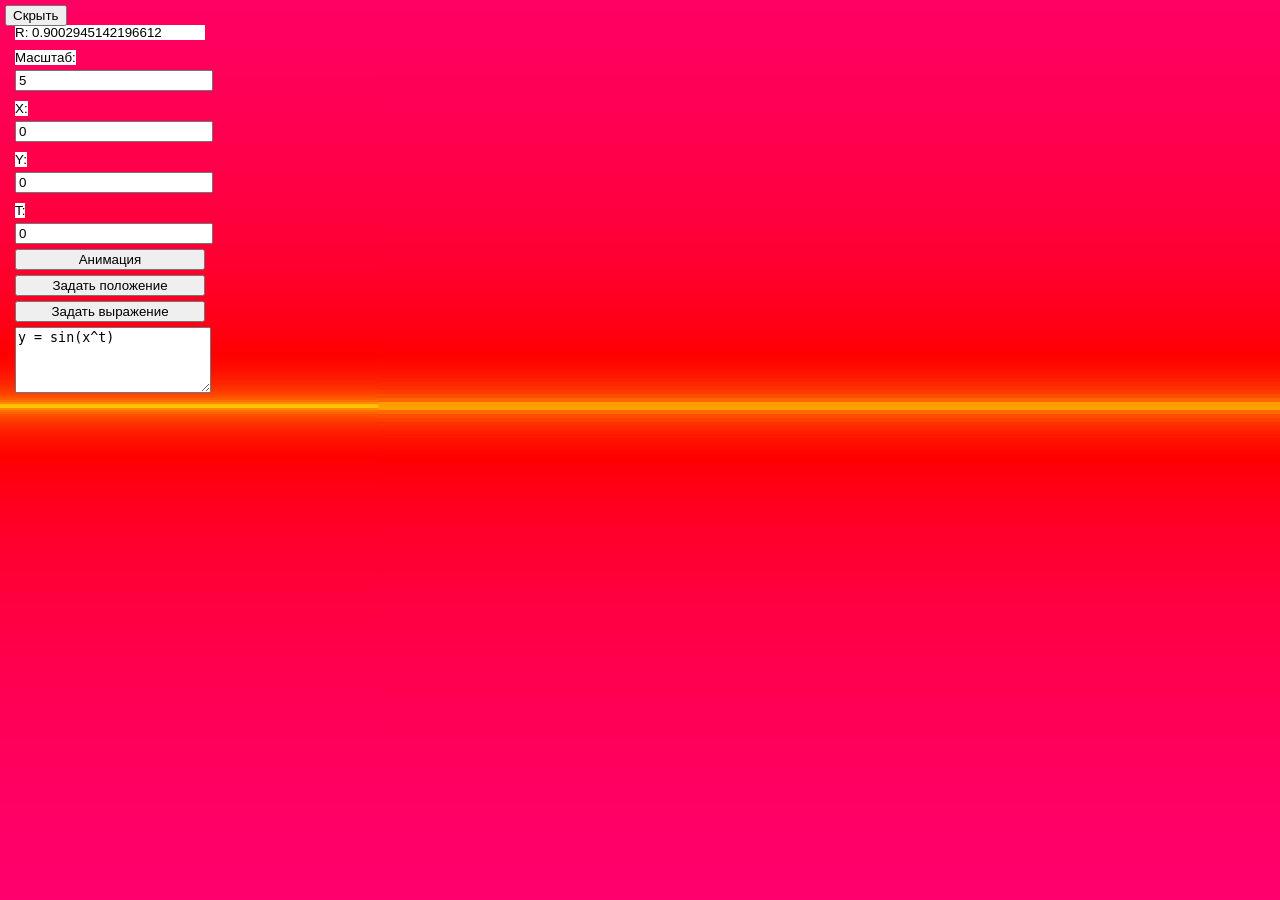
==== index.html @ b8b9587b "v1.2.0.1: transfer to a more standard state" ====
<!DOCTYPE html>
<html lang="ru">
<head>
  <meta charset="UTF-8">
  <meta name="viewport" content="width=device-width, initial-scale=1.0">
  <!--<meta http-equiv="refresh" content="0; url=Пространство функций JS.html"> -->
  <title>Пространство функций</title>
  <!-- <link rel='icon' type='image/jpeg' href = 'assets/img/custom/avatar.jpg' id='linkicon'> -->
  <script>window.location.href = "Пространство функций JS.html"</script>
  <!-- <link rel="stylesheet" href="assets/css/styles.css"> -->
</head>
<body id="body">
    <noscript>
        <div class="bg">
            <main>
                <h2>Ой!</h2>
                <p>Кажется, у тебя отключен JavaScript. Этот сайт без него не работает, включи его, пожалуйста!</p>
            </main>
        </div>
    </noscript>
</body>
</html>
---- assets/css/styles.css ----
/* #drawing
{
    border: 1px solid black;
    /*background: #ffe;*//*
    display: block;
    margin: 0 auto;
} */
/* body {
    font-family: Arial, sans-serif;
    background-color: #282c34;
    color: white;
}
canvas {
    border: 1px solid white;
}
.controls {
    margin-bottom: 10px;
} */

body {
    font-family: Arial, sans-serif;
    background-color: #f0f0f0; /* Цвет фона страницы */
    margin: 0;
    overscroll-behavior: none;
}

.container {
    display: flex; /* Используем flexbox для размещения элементов */
}

.controls {
    position: absolute;
    width: 190px; /* Ширина панели управления */
    padding: 15px;
    /*background-color: #ffffff; /* Цвет фона панели */
    /*border-right: 2px solid #ccc; /* Разделительная линия */
    z-index: 1;
}

.controls > label {
    display: block; /* Отображаем метки как блочные элементы */
    margin-top: 10px;
}

.controls > input,
.controls > textarea,
.controls > button {
    width: 100%; /* Ширина элементов управления на всю ширину панели */
    margin-top: 5px;
}

canvas {
    position: absolute;
    top: 0;
    left: 0;
    flex-grow: 1; /* Канвас занимает оставшееся пространство */
    /*background-color: #ffffff; /* Цвет фона канваса */
}

#label1 {
    margin-top: 10px;
    background-color: white;
    font-size: 10pt;
}

label {
    background-color: white;
    font-size: 10pt;
    width: fit-content;
}

#button4 {
    z-index: 2;
    margin: 5px;
}
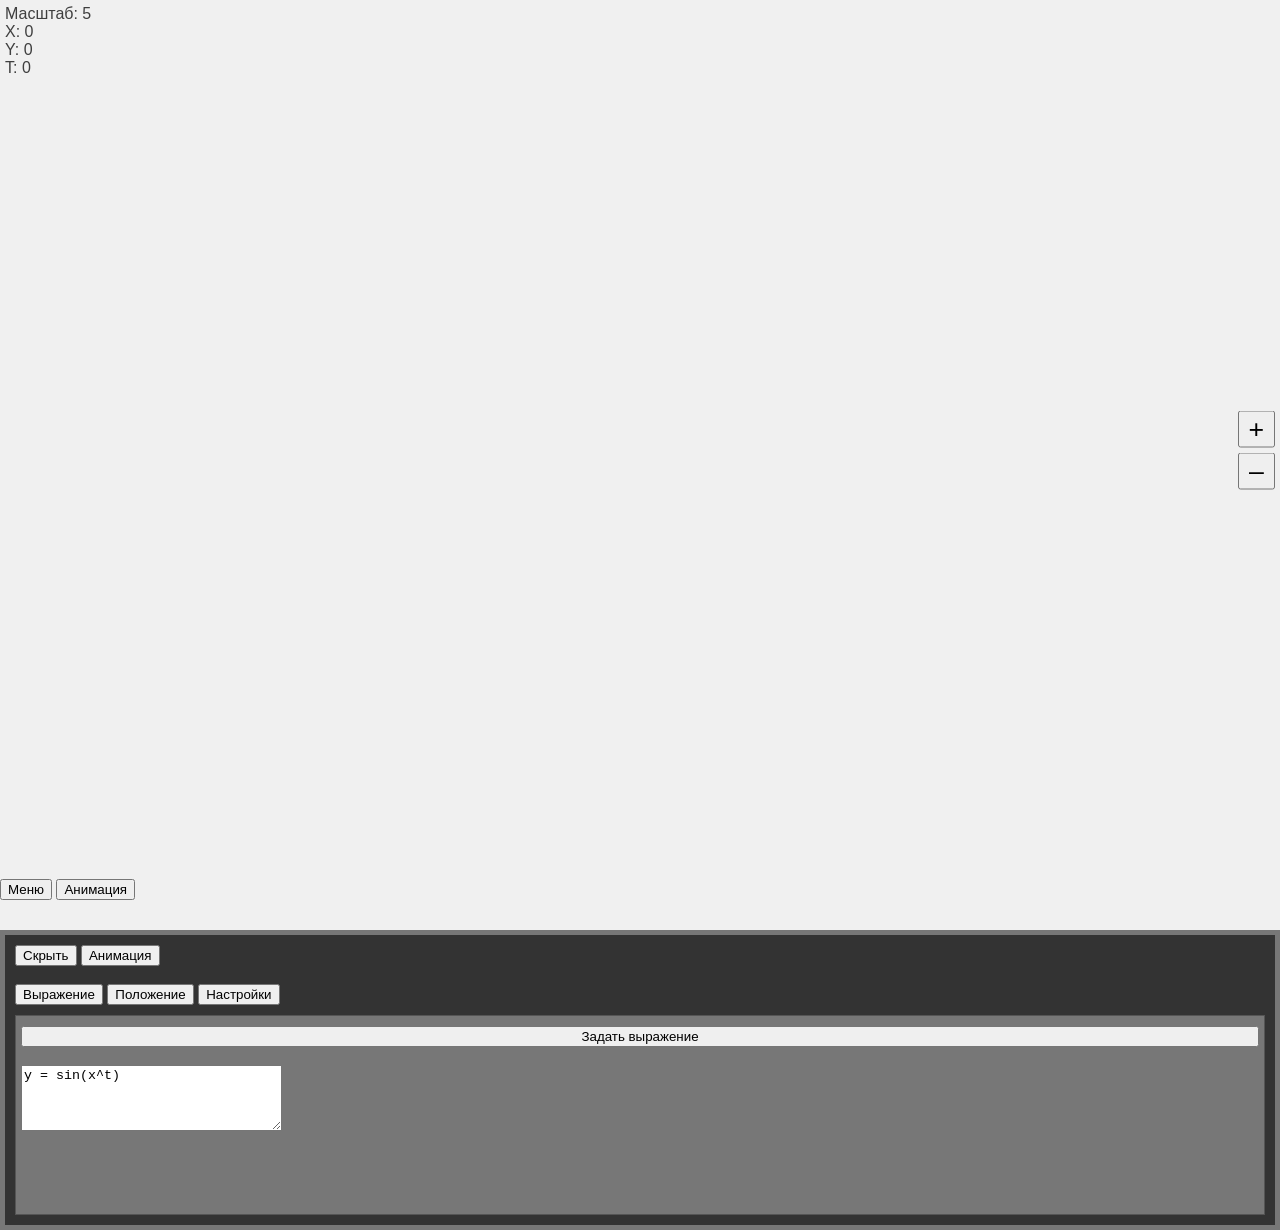
==== commit 4c412997: "v1.3: interface update" ====
--- a/index.html
+++ b/index.html
@@ -5,7 +5,7 @@
   <meta name="viewport" content="width=device-width, initial-scale=1.0">
   <!--<meta http-equiv="refresh" content="0; url=Пространство функций JS.html"> -->
   <title>Пространство функций</title>
-  <!-- <link rel='icon' type='image/jpeg' href = 'assets/img/custom/avatar.jpg' id='linkicon'> -->
+  <link rel='icon' type='image/jpeg' href = 'assets/img/Functions_space_logo.ico' id='linkicon'>
   <script>window.location.href = "Пространство функций JS.html"</script>
   <!-- <link rel="stylesheet" href="assets/css/styles.css"> -->
 </head>
@@ -14,7 +14,7 @@
         <div class="bg">
             <main>
                 <h2>Ой!</h2>
-                <p>Кажется, у тебя отключен JavaScript. Этот сайт без него не работает, включи его, пожалуйста!</p>
+                <p>Кажется, у тебя отключен JavaScript. Это приложение без него не работает, включи его, пожалуйста!</p>
             </main>
         </div>
     </noscript>
--- a/assets/css/styles.css
+++ b/assets/css/styles.css
@@ -17,36 +17,21 @@
     margin-bottom: 10px;
 } */
 
+* {
+  box-sizing: border-box;
+}
+
+html {
+	max-height: 100vh;
+}
+
 body {
     font-family: Arial, sans-serif;
     background-color: #f0f0f0; /* Цвет фона страницы */
     margin: 0;
     overscroll-behavior: none;
-}
-
-.container {
-    display: flex; /* Используем flexbox для размещения элементов */
-}
-
-.controls {
-    position: absolute;
-    width: 190px; /* Ширина панели управления */
-    padding: 15px;
-    /*background-color: #ffffff; /* Цвет фона панели */
-    /*border-right: 2px solid #ccc; /* Разделительная линия */
-    z-index: 1;
-}
-
-.controls > label {
-    display: block; /* Отображаем метки как блочные элементы */
-    margin-top: 10px;
-}
-
-.controls > input,
-.controls > textarea,
-.controls > button {
-    width: 100%; /* Ширина элементов управления на всю ширину панели */
-    margin-top: 5px;
+    touch-action: none;
+    max-height: 100vh;
 }
 
 canvas {
@@ -55,21 +40,148 @@
     left: 0;
     flex-grow: 1; /* Канвас занимает оставшееся пространство */
     /*background-color: #ffffff; /* Цвет фона канваса */
+    /*z-index: -1;*/
 }
 
-#label1 {
+#info {
+	position: absolute;
+	top: 0;
+	left: 0;
+	padding: 5px;
+	z-index: 1;
+	color: #3f3f3f;
+}
+
+#controls {
+	position: absolute;
+	right: 0;
+	top: 50%;
+	transform: translateY(-50%);
+	padding: 5px;
+	/*transition-property: all;
+	transition-duration: 0s;*/
+	z-index: 1;
+}
+
+#controls > button {
+	font-size: 20pt;
+	width: 28pt;
+}
+
+#button10 {
+	margin-bottom: 5px;
+}
+
+.toolbar {
+	position: absolute;
+	bottom: 0;
+	left: 0;
+}
+
+#menu {
+	position: absolute;
+	bottom: 0px;
+	left: 0;
+	width: 100%;
+	height: 300px;
+	background-color: #333333;
+	border: 5px solid #777777;
+	z-index: 2;
+	padding: 10px;
+	float: bottom;
+	transform: translateY(330px);
+	transition-property: all;
+	transition-duration: 0.3s;
+	display: flex;
+	flex-direction: column;
+}
+
+#menuToolbar {
+	flex-shrink: 0;
+	width: 100%;
+}
+
+#button1 {
+	margin-right: 5px;
+}
+
+.menuSlider {
+	/*display: inline-block;
+	float: top;*/
+	margin-top: 10px;
+	overflow: hidden;
+	flex-grow: 1;
+	width: 100%;
+	/*height: 100%;*/
+	/*background-color: #ff0000;*/
+	display: flex;
+	flex-direction: row;
+	flex-wrap: nowrap;
+}
+
+.slide {
+	display: inline-block;
+	float: left;
+	width: 100%;
+	height: 100%;
+	overflow: hidden;
+	-webkit-overflow-scrolling: touch;
+	transform: translateX(0px);
+	transition-property: all;
+	transition-duration: 0.3s;
+	border: 1px solid #555555;
+	flex-shrink: 0;
+}
+
+#groupBox1,
+#groupBox2,
+#groupBox3 {
+	background-color: #777777;
+	overflow: auto;
+	-webkit-overflow-scrolling: touch;
+	padding: 5px;
+}
+
+#groupBox2 > label {
+    display: block; /* Отображаем метки как блочные элементы */
     margin-top: 10px;
-    background-color: white;
-    font-size: 10pt;
+}
+
+#groupBox1 > button,
+#groupBox2 > input,
+#groupBox2 > textarea,
+#groupBox2 > button {
+    width: 100%; /* Ширина элементов управления на всю ширину панели */
+    margin-top: 5px;
 }
 
 label {
-    background-color: white;
+    /*background-color: white;*/
     font-size: 10pt;
     width: fit-content;
 }
 
-#button4 {
+
+/*.container {
+    display: flex; /* Используем flexbox для размещения элементов *//*/
+}*/
+
+/*/.controls {
+    position: absolute;
+    width: 190px; /* Ширина панели управления *//*/
+    padding: 15px;
+    /*background-color: #ffffff; /* Цвет фона панели */
+    /*border-right: 2px solid #ccc; /* Разделительная линия *//*/
+    z-index: 1;
+}/**/
+
+/*#label1 {
+    margin-top: 10px;
+    background-color: white;
+    font-size: 10pt;
+}*/
+
+/*#button4 {
     z-index: 2;
     margin: 5px;
-}+}*/
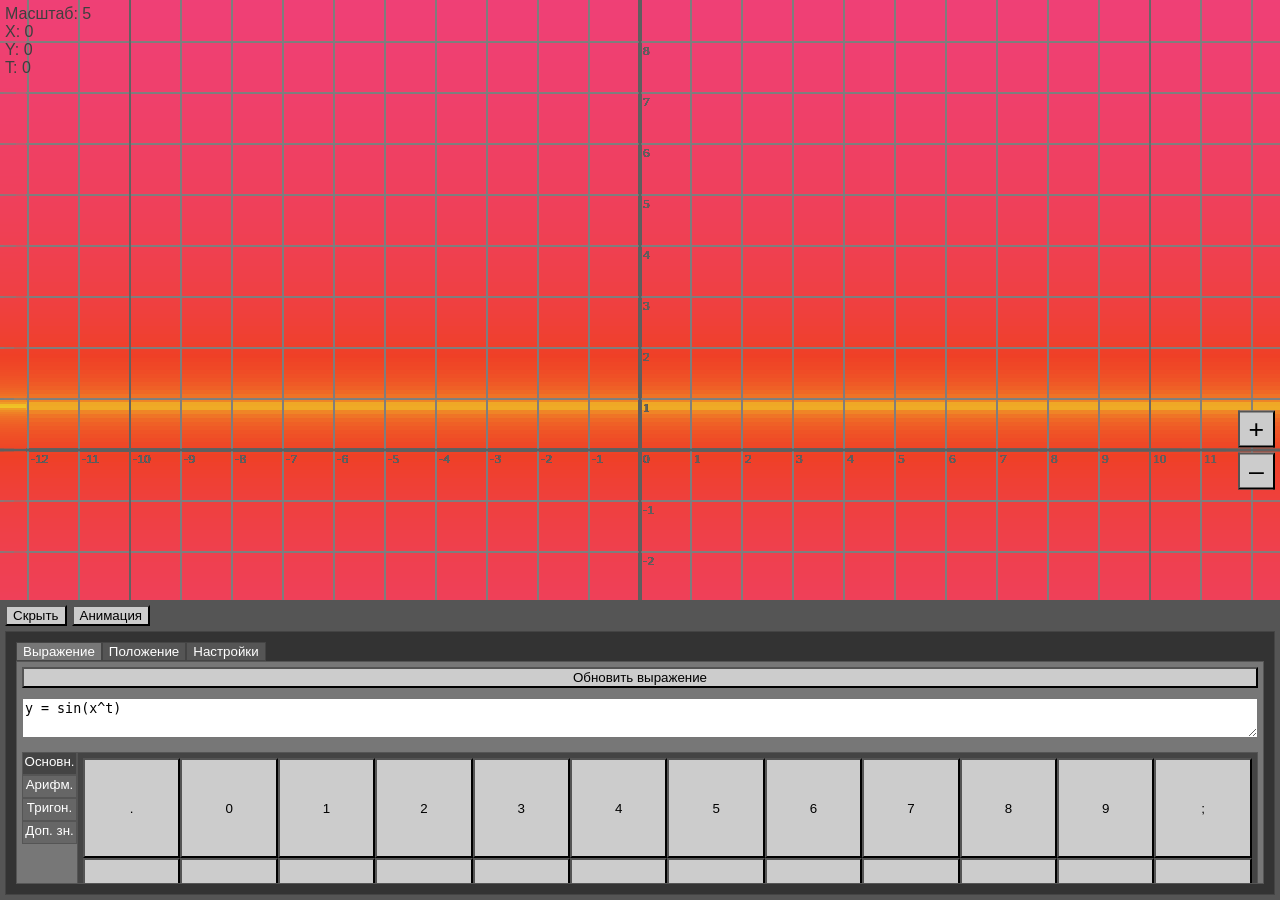
==== commit da1e3683: "v1.3.3: added a keyboard and fixed a new tetration calculation bug" ====
--- a/index.html
+++ b/index.html
@@ -5,7 +5,7 @@
   <meta name="viewport" content="width=device-width, initial-scale=1.0">
   <!--<meta http-equiv="refresh" content="0; url=Пространство функций JS.html"> -->
   <title>Пространство функций</title>
-  <link rel='icon' type='image/jpeg' href = 'assets/img/Functions_space_logo.ico' id='linkicon'>
+  <link rel='icon' type='image/x-icon' href = 'assets/img/Functions_space_logo.ico' id='linkicon'>
   <script>window.location.href = "Пространство функций JS.html"</script>
   <!-- <link rel="stylesheet" href="assets/css/styles.css"> -->
 </head>
--- a/assets/css/styles.css
+++ b/assets/css/styles.css
@@ -83,13 +83,12 @@
 	bottom: 0px;
 	left: 0;
 	width: 100%;
-	height: 300px;
+	height: 300px; /*276*/
 	background-color: #333333;
-	border: 5px solid #777777;
+	border: 5px solid #555555;
 	z-index: 2;
-	padding: 10px;
 	float: bottom;
-	transform: translateY(330px);
+	/*transform: translateY(330px);*/
 	transition-property: all;
 	transition-duration: 0.3s;
 	display: flex;
@@ -99,6 +98,39 @@
 #menuToolbar {
 	flex-shrink: 0;
 	width: 100%;
+	display: flex;
+	gap: 5px;
+	padding-bottom: 5px;
+	background-color: #555555;
+}
+
+#stretchArea {
+	flex-grow: 1; 
+}
+
+.menuWindow {
+	padding: 10px;
+	display: flex;
+	flex-direction: column;
+	/*height: 100%;*/
+	flex-grow: 1; 
+	min-height: 0;
+	border: 1px solid #444444;
+}
+
+.tabs {
+	display: flex;
+}
+
+.tabs > button {
+	border: 1px solid #444444;
+	border-radius: 0;
+	background-color: #555555;
+	color: white;
+}
+
+#button7 {
+	background-color: #777777;
 }
 
 #button1 {
@@ -108,7 +140,7 @@
 .menuSlider {
 	/*display: inline-block;
 	float: top;*/
-	margin-top: 10px;
+	/*margin-top: 10px;*/
 	overflow: hidden;
 	flex-grow: 1;
 	width: 100%;
@@ -142,23 +174,189 @@
 	padding: 5px;
 }
 
-#groupBox2 > label {
-    display: block; /* Отображаем метки как блочные элементы */
+#richTextBox1 {
+	margin-top: 10px;
+	width: 100%;
+	height: 40px;/*152px;*/
+	margin-bottom: 10px;
+}
+
+.keyboard {
+	display: flex;
+}
+
+#keyTabs {
+	flex-shrink: 0;
+}
+
+.keyTabBtn {
+	height: 23px;
+	width: 55px;
+	display: flex;
+	justify-content: center;
+	text-align: center;
+	white-space: nowrap;
+	border: 1px solid #555555;
+	border-radius: 0;
+	background-color: #666666;
+	color: white;
+}
+
+#keyTabBtn1 {
+	background-color: #444444;
+}
+
+#keyboardSlider {
+	/*margin-left: 5px;*/
+	/*border: 1px solid #555555;*/
+	background-color: #444444;
+	height: 127px;
+	overflow: hidden;
+	/*flex-grow: 1;*/
+	flex-grow: 1;
+}
+
+.keySlide {
+	display: flex;
+    flex-direction: column;
+	float: top;
+	width: 100%;
+	height: 100%;
+	overflow: hidden;
+	-webkit-overflow-scrolling: touch;
+	transform: translateY(0px);
+	transition-property: all;
+	transition-duration: 0.3s;
+	border: 1px solid #555555;
+	padding: 5px;
+	flex-shrink: 0;
+}
+
+#keyGroupBox1 {
+	
+}
+
+.keyRow {
+	display: flex;
+	flex-wrap: nowrap;
+	width: 100%;
+	flex-grow: 1;
+}
+
+.keyButton,
+.keyButtonsSpecial {
+	max-height: 100%; /*23px; */
+	min-height: 100%; /*23px;*/
+	display: flex;
+	flex-direction: row;
+	justify-content: center;
+	align-items: center;
+	text-align: center;
+	white-space: nowrap;
+	flex-grow: 1;
+}
+
+.keyRow1 {
+	height: 20%;
+}
+
+.keyButton1,
+.keyButtonsSpecial {
+	min-width: 8.333%;/*21px;*/
+	max-width: 8.333%;/*21px;*/
+}
+
+.keyButtonsSpecial {
+	color: #3f8fcf;
+}
+
+#btnSpace {
+	min-width: 66.667%; /*168px;*/
+	max-width: 66.667%; /*168px;*/
+}
+
+.keyRow2 {
+	height: 20%;
+}
+
+.keyButton2 {
+	min-width: 33.333%;
+	max-width: 33.333%;
+}
+
+.keyRow3 {
+	height: 16.667%;
+}
+
+.keyButton3 {
+	min-width: 25%;
+	max-width: 25%;
+}
+
+.keyRow4 {
+	height: 25%;
+}
+
+.keyButton4 {
+	min-width: 20%;
+	max-width: 20%;
+}
+
+.input-row {
+    margin-top: 7px;
+    margin-bottom: 7px;
+    width: 100%; /* Ширина элементов управления на всю ширину панели */
+}
+
+#groupBox1 > button,
+#groupBox2 > button {
+	width: 100%;
+}
+
+/*#groupBox1 > button,
+#groupBox2 > button {
+	width: 100%; /* Ширина элементов управления на всю ширину панели *
+}*/
+
+/*#groupBox2 > label {
+    display: block; /* Отображаем метки как блочные элементы *
     margin-top: 10px;
-}
-
-#groupBox1 > button,
-#groupBox2 > input,
-#groupBox2 > textarea,
-#groupBox2 > button {
-    width: 100%; /* Ширина элементов управления на всю ширину панели */
-    margin-top: 5px;
+}*/
+
+#button2 {
+	margin-bottom: 10px;
+}
+
+.input-row {
+	display: flex;
+}
+
+.input-row > label {
+	margin-top: 3px;
+	width: 60px;
+	text-align: right;
+}
+
+.input-row > input {
+	margin-left: 3px;
+	flex-grow: 1;
+}
+
+#button12 {
+	margin-top: 10px;
 }
 
 label {
     /*background-color: white;*/
     font-size: 10pt;
     width: fit-content;
+}
+
+button {
+	/*border: 1px solid #444444;*/
+	border-radius: 0;
+	background-color: #cccccc;
+	color: black;
 }
 
 
